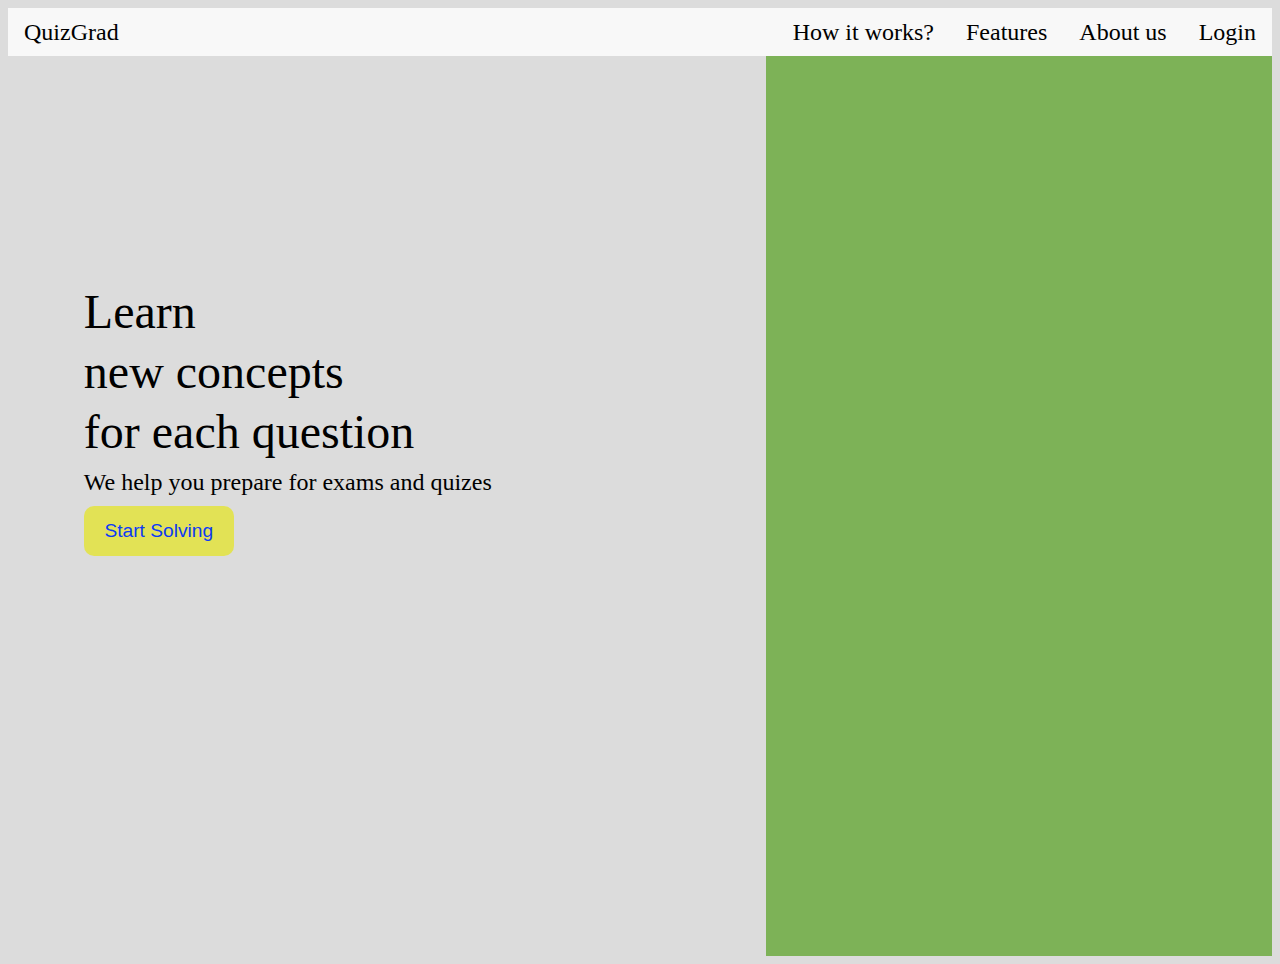
==== index.html @ 8767d2c8 "Add files via upload" ====
<!DOCTYPE html>
<html lang="en">
<head>
    <meta charset="UTF-8">
    <meta name="viewport" content="width=device-width, initial-scale=1.0">
    <title>Quiz App</title>
    <link href="styles.css" rel="stylesheet"></link>
</head>
<body>
    <div class="main">
        <div class="navbar">
            <div class="left">QuizGrad</div>
            <div class="right">
                <a>How it works?</a>
                <a>Features</a>
                <a>About us</a>
                <a>Login</a>
            </div>
        </div>

        <div class="content">
            <div class="left">
                <div class="title">
                    <div class="t">Learn</div>
                    <div class="t">new concepts</div>
                    <div class="t">for each question</div>
                </div>
                <div class="title1">
                    We help you prepare for exams and quizes
                </div>
                <button class="button" id="start" > <a href="./topicPage.html"> Start Solving</a> </button>
            </div>
            <div class="right">
                
            </div>
        </div>

    </div>
</body>
</html>
---- styles.css ----
body{
    background-color:rgb(220, 220, 220)
}

.navbar{
    display: flex;
    justify-content: space-between;
    background-color: rgba(255, 255, 255, 0.79);
    height: 3rem;
    align-items: center;
    font-size: 1.5rem;
    padding-right: 1rem;

    .left{
        width: 30%;
        margin-left: 1rem;
    } 

    .right{
        width: 70%;
        display: flex;
        justify-content: flex-end;

        a{
            margin-left: 2rem;
        }

    }
}

.content{
    display: flex;
    height: 100vh;
    .left{
        width: 60%;

        .title{
            display: flex;
            flex-direction: column;
            gap:5px;
            margin: 30% 0 0 10%;
            .t{
                font-size: 3rem;

            }
        }
        .title1{
            display: flex;
            flex-direction: column;
            gap:5px;
            margin: 10px 0 0 10%;
            font-size: 1.5rem;
        }

        #start{

            display: flex;
            flex-direction: column;
            gap:5px;
            margin: 10px 0 0 10%;
            align-items: center;
            justify-content: center;
            font-size: 1.5rem;
            width: 150px;
            height: 50px;
            font-size: 1.2rem;
            border-radius: 10px;
            border: none;
            background-color: rgba(229, 229, 31, 0.714);

            a{
                text-decoration: none;
                color: rgb(13, 59, 244);
            }
        }}

    
    .right{
        background-color: rgb(125, 178, 87);
        width: 40%;

        display: flex;
        justify-content: center;
        

        .image{
            width: 90%;
            background-color: black;
            height: 50%;
            display: flex;
            justify-content: center;
            margin-top: 30%;
            align-items: center;
        }
    }
    
}


/* Topic Page */

.Tcontent{
    width: 100vw;
    display: flex;
    flex-direction: column;
    align-items: center;

    #startQuiz{
        display: flex;
        flex-direction: column;
        margin: 0;
        gap:5px;
        align-items: center;
        justify-content: center;
        font-size: 1.5rem;
        width: 150px;
        height: 50px;
        font-size: 1.2rem;
        border-radius: 10px;
        border: none;
        background-color: rgba(229, 229, 31, 0.714);

        a{
            text-decoration: none;
            color: rgb(5, 13, 246);
        }
    }
}
.topicContent{
    padding-top: 10%;
    padding-bottom: 10%;
    margin: 0 10% 2% 10% ;
    background-color: rgba(219, 219, 219, 0.63);
    display: flex;
    flex-wrap: wrap;
    justify-content: center;
    align-items: center;
}

.topic{
    width: 200px;
    height: 100px;
    margin: 1rem;
    background-color: rgb(140, 167, 119);
    align-items: center;
    justify-content: center;
    display: flex;
    font-size: 1.5rem;

}


.heading{
    font-size: 2.3rem;
    margin-top: 2rem;
}

.subheading{
    font-size: 1.5rem;
}

.selected{
    background-color: rgb(197, 142, 219);
}

.Link{
    pointer-events: none;
}


/* Quiz Page */

.Qcontent{
    height: 100vh;
}

.question{
    height: 70vh;
    padding: 1rem;
}

.top{
    width: 100%;
    height: 30%;
    color: white;
    font-weight: 900;
    background-color: rgb(94, 99, 175);
    border-radius: 10px;
    display: flex;
    justify-content: center;
    align-items: center;
}
.bottom{
    width: 100%;
    background-color: rgb(255, 255, 255);
    border-radius: 10px;
    display: flex;
    gap: 1rem;
    justify-content: center;
    align-items: center;
   
}

.navigation{
    padding: 0 4rem;
    display: flex;
    justify-content: space-evenly;
}
.button{
    font-size: 1.5rem;
    width: 150px;
    height: 50px;
    font-size: 1.2rem;
    border-radius: 10px;
    border: none;
    background-color: rgba(229, 229, 31, 0.714);
}

.question{
    font-size: 1.6rem;
}

.options{
    background-color: rgb(97, 207, 130);
    margin: 1rem;
    padding: 1rem 3rem 1rem ;
    height: 50px;
    max-width: 150px ;
    border-radius: 15px;
    
}

.quizbar{
    display: flex;
    float: right;
    margin: 2%;

    #submitQuiz{
        width: 150px;
        height: 50px;
        border-radius: 10px;
        display: flex;
        justify-content: center;
        align-items: center;
        font-size:1.3rem;
        background-color: rgb(68, 135, 202);
        text-decoration: none;
        color: white;
    }
}

.answerSelection{
    background-color: rgb(192, 155, 235);
}

/* Results page */

.Rcontent{
    display: flex;
    background-color: rgb(75, 185, 185);
    border-radius: 15px;
    justify-content: center;
    align-items: center;
    flex-direction: column;
    margin-top: 20%;
}

.scoreCard{
    font-size: 3rem;
    display: flex;
    
}

.tag{
    text-decoration: none;
    margin: 1rem;
    color: #000000;
    font-size: 2rem;
}
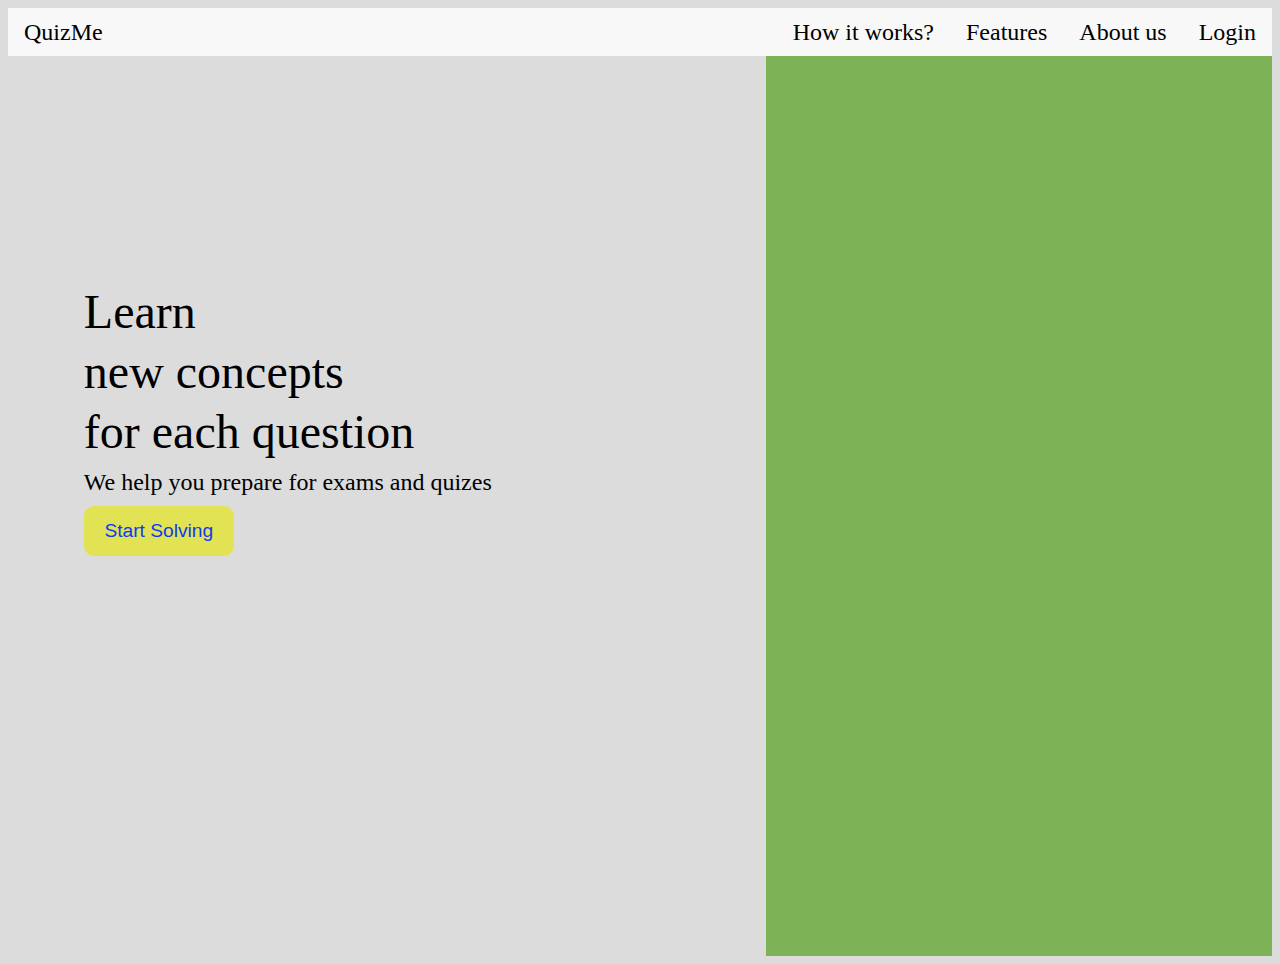
==== commit 03dab246: "Update index.html" ====
--- a/index.html
+++ b/index.html
@@ -9,7 +9,7 @@
 <body>
     <div class="main">
         <div class="navbar">
-            <div class="left">QuizGrad</div>
+            <div class="left">QuizMe</div>
             <div class="right">
                 <a>How it works?</a>
                 <a>Features</a>
@@ -37,4 +37,4 @@
 
     </div>
 </body>
-</html>+</html>
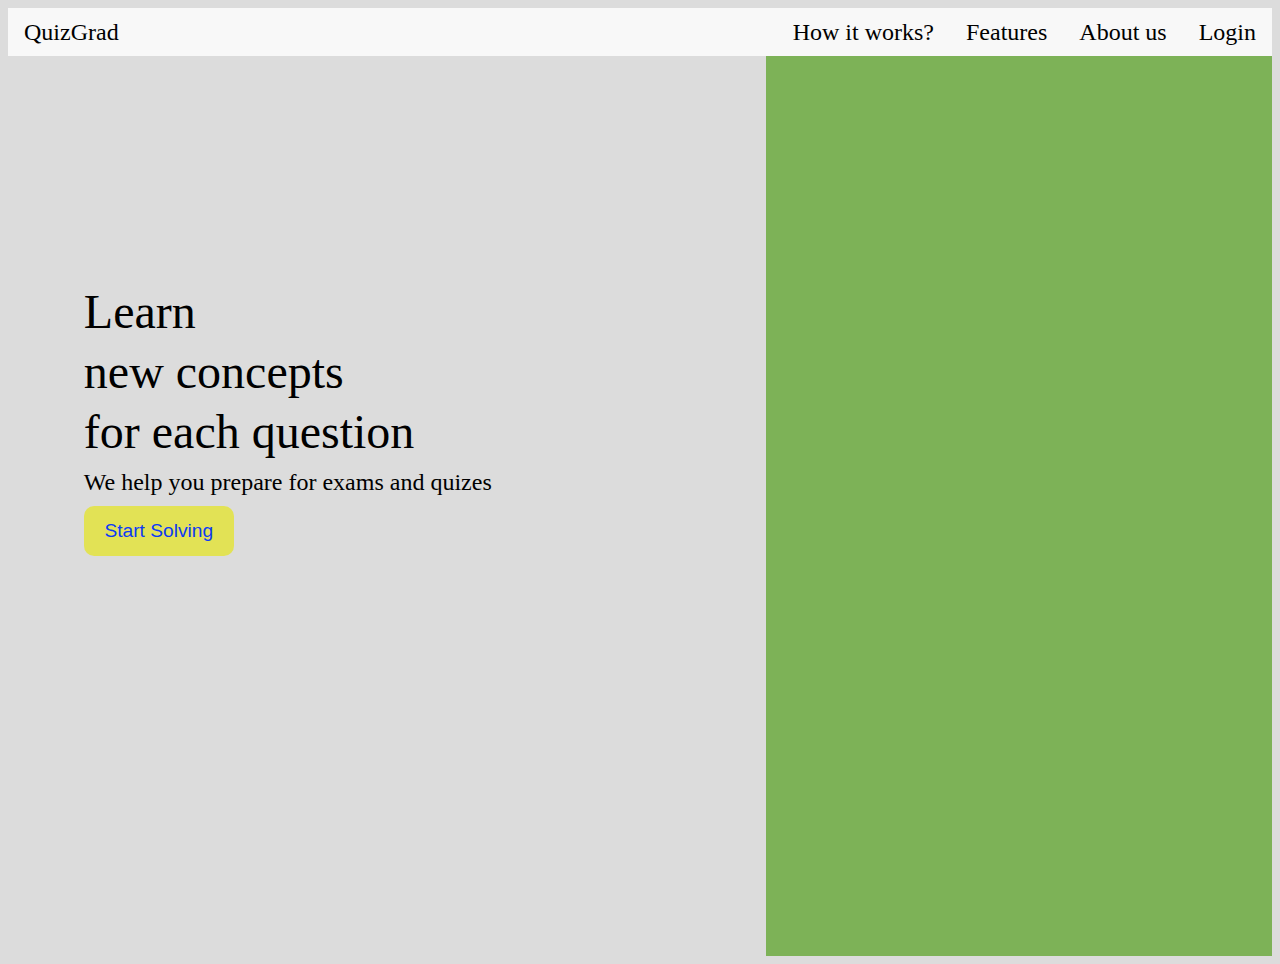
==== commit 5dcd32b3: "Add files via upload" ====
--- a/index.html
+++ b/index.html
@@ -9,7 +9,7 @@
 <body>
     <div class="main">
         <div class="navbar">
-            <div class="left">QuizMe</div>
+            <div class="left">QuizGrad</div>
             <div class="right">
                 <a>How it works?</a>
                 <a>Features</a>
@@ -37,4 +37,4 @@
 
     </div>
 </body>
-</html>
+</html>